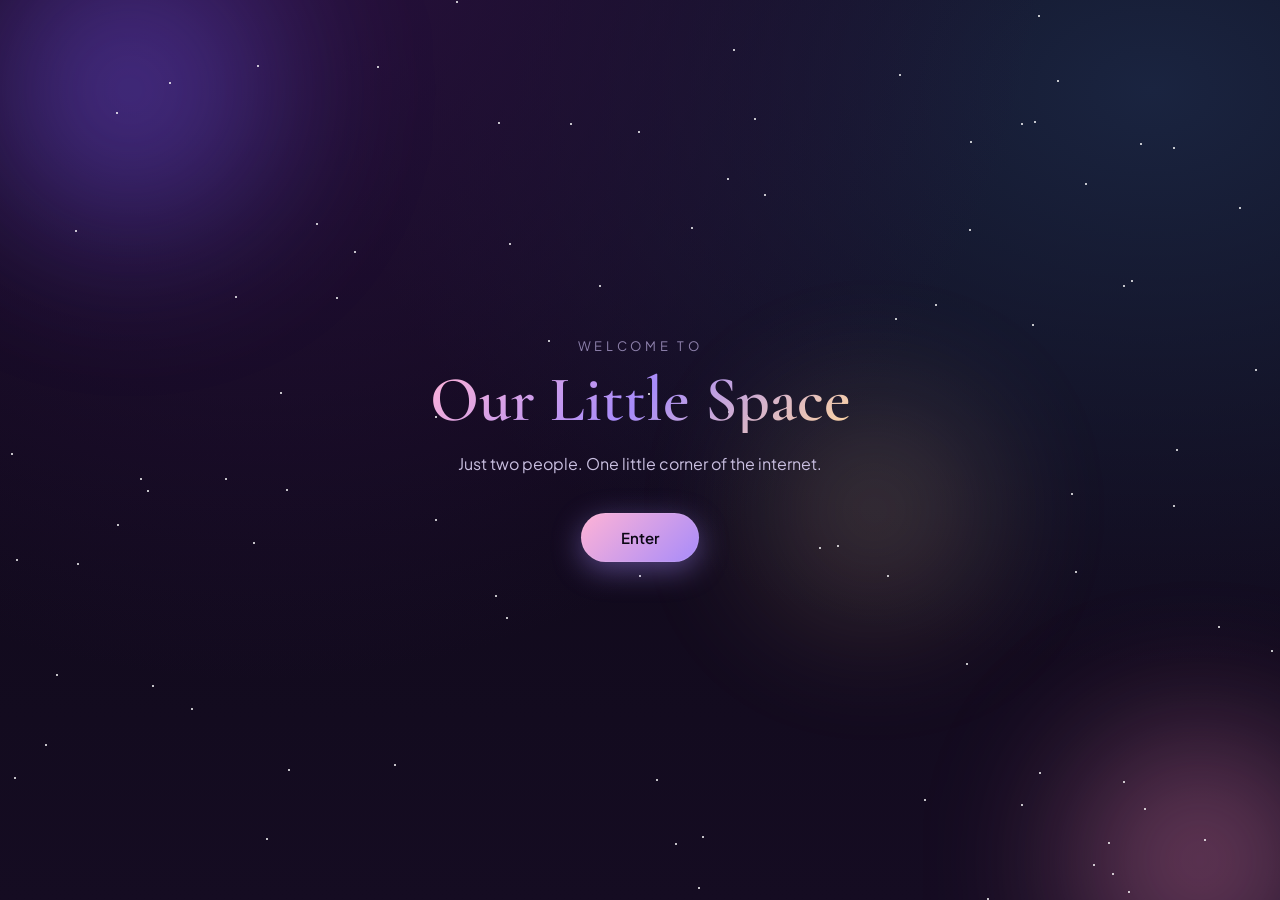
==== index.html @ d5d3aa7b "Add files via upload" ====
<!DOCTYPE html>
<html lang="en">
<head>
  <meta charset="UTF-8" />
  <meta name="viewport" content="width=device-width, initial-scale=1.0" />
  <title>Our Little Space</title>
  <meta name="description" content="Just two people. One little corner of the internet." />
  <link rel="preconnect" href="https://fonts.googleapis.com" />
  <link rel="preconnect" href="https://fonts.gstatic.com" crossorigin />
  <link href="https://fonts.googleapis.com/css2?family=Cormorant+Garamond:wght@400;500;600;700&family=Plus+Jakarta+Sans:wght@300;400;500;600;700&display=swap" rel="stylesheet" />
  <link rel="stylesheet" href="style.css" />
</head>
<body>
  <!-- Animated background -->
  <div class="bg-orbs" aria-hidden="true">
    <div class="orb orb-1"></div>
    <div class="orb orb-2"></div>
    <div class="orb orb-3"></div>
  </div>
  <div class="stars" id="stars" aria-hidden="true"></div>

  <!-- Landing -->
  <main class="page" id="landing-page">
    <section class="landing-content">
      <p class="landing-eyebrow">welcome to</p>
      <h1 class="landing-title">Our Little Space</h1>
      <p class="landing-subtitle">Just two people. One little corner of the internet.</p>
      <button class="glow-btn" id="enter-btn" type="button">Enter</button>
    </section>
  </main>

  <script src="app.js"></script>
</body>
</html>
---- style.css ----
/* =========================================================================
   Our Little Space — style.css
   Romantic dark theme: deep navy/plum background, soft glowing orbs,
   twinkling stars, glassmorphism cards, pink/purple accent glow.
   ========================================================================= */

:root {
  --bg-deep:      #0b0714;
  --bg-plum:      #150c22;
  --pink:         #ff8fc0;
  --pink-soft:    #ffb3d6;
  --purple:       #a78bfa;
  --purple-deep:  #7c5cff;
  --gold:         #ffd6a0;
  --text-main:    #f5eefc;
  --text-dim:     #c9bfe0;
  --text-faint:   #8d80ab;
  --glass-bg:     rgba(255, 255, 255, 0.06);
  --glass-border: rgba(255, 255, 255, 0.14);
  --danger:       #ff6b81;
  --radius-lg:    28px;
  --radius-md:    18px;
  --radius-sm:    12px;
  --font-display: 'Cormorant Garamond', serif;
  --font-body:    'Plus Jakarta Sans', sans-serif;
}

* { box-sizing: border-box; }

html, body {
  height: 100%;
  margin: 0;
}

body {
  font-family: var(--font-body);
  background: radial-gradient(ellipse at 20% -10%, #2a1140 0%, transparent 55%),
              radial-gradient(ellipse at 90% 10%, #1a2440 0%, transparent 50%),
              linear-gradient(180deg, var(--bg-deep) 0%, var(--bg-plum) 100%);
  color: var(--text-main);
  overflow-x: hidden;
  min-height: 100vh;
  -webkit-font-smoothing: antialiased;
}

/* ===== Background orbs ===== */
.bg-orbs {
  position: fixed;
  inset: 0;
  overflow: hidden;
  z-index: 0;
  pointer-events: none;
}

.orb {
  position: absolute;
  border-radius: 50%;
  filter: blur(70px);
  opacity: 0.55;
  transition: transform 0.4s ease-out;
  will-change: transform;
}

.orb-1 {
  width: 420px;
  height: 420px;
  top: -120px;
  left: -80px;
  background: radial-gradient(circle, var(--purple-deep), transparent 70%);
  animation: float1 14s ease-in-out infinite;
}

.orb-2 {
  width: 360px;
  height: 360px;
  bottom: -140px;
  right: -100px;
  background: radial-gradient(circle, var(--pink), transparent 70%);
  animation: float2 18s ease-in-out infinite;
}

.orb-3 {
  width: 300px;
  height: 300px;
  top: 40%;
  right: 20%;
  background: radial-gradient(circle, var(--gold), transparent 70%);
  opacity: 0.3;
  animation: float3 20s ease-in-out infinite;
}

@keyframes float1 {
  0%, 100% { transform: translate(0, 0); }
  50%      { transform: translate(40px, 60px); }
}
@keyframes float2 {
  0%, 100% { transform: translate(0, 0); }
  50%      { transform: translate(-50px, -30px); }
}
@keyframes float3 {
  0%, 100% { transform: translate(0, 0) scale(1); }
  50%      { transform: translate(-30px, 40px) scale(1.1); }
}

/* ===== Stars ===== */
.stars {
  position: fixed;
  inset: 0;
  z-index: 0;
  pointer-events: none;
}

.star {
  position: absolute;
  width: 2px;
  height: 2px;
  background: #fff;
  border-radius: 50%;
  animation: twinkle 4s ease-in-out infinite;
}

@keyframes twinkle {
  0%, 100% { opacity: 0.15; transform: scale(1); }
  50%      { opacity: 1;    transform: scale(1.6); }
}

/* ===== Page shell / transitions ===== */
.page {
  position: relative;
  z-index: 1;
  min-height: 100vh;
  display: flex;
  align-items: center;
  justify-content: center;
  padding: 24px;
  opacity: 1;
  transform: scale(1);
  transition: opacity 0.48s ease, transform 0.48s ease;
}

.page.exiting {
  opacity: 0;
  transform: scale(0.97);
}

.text-center { text-align: center; }

/* ===== Landing page ===== */
.landing-content {
  text-align: center;
  max-width: 480px;
}

.landing-eyebrow {
  font-family: var(--font-body);
  font-size: 13px;
  letter-spacing: 0.28em;
  text-transform: uppercase;
  color: var(--text-faint);
  margin: 0 0 12px;
}

.landing-title {
  font-family: var(--font-display);
  font-weight: 600;
  font-size: clamp(40px, 8vw, 64px);
  line-height: 1.05;
  margin: 0 0 18px;
  background: linear-gradient(135deg, var(--pink-soft), var(--purple), var(--gold));
  -webkit-background-clip: text;
  background-clip: text;
  color: transparent;
}

.landing-subtitle {
  font-size: 16px;
  color: var(--text-dim);
  margin: 0 0 36px;
  line-height: 1.6;
}

/* ===== Buttons ===== */
.glow-btn {
  font-family: var(--font-body);
  font-weight: 600;
  font-size: 15px;
  color: var(--bg-deep);
  background: linear-gradient(135deg, var(--pink-soft), var(--purple));
  border: none;
  border-radius: 999px;
  padding: 15px 40px;
  cursor: pointer;
  box-shadow: 0 8px 30px rgba(167, 139, 250, 0.45), 0 0 0 1px rgba(255,255,255,0.08) inset;
  transition: transform 0.2s ease, box-shadow 0.2s ease, opacity 0.2s ease;
}

.glow-btn:hover {
  transform: translateY(-2px);
  box-shadow: 0 12px 36px rgba(255, 143, 192, 0.55), 0 0 0 1px rgba(255,255,255,0.1) inset;
}

.glow-btn:active { transform: translateY(0); }

.glow-btn:disabled {
  opacity: 0.6;
  cursor: not-allowed;
  transform: none;
}

.btn-full { width: 100%; }

/* ===== Glass card ===== */
.glass-card {
  background: var(--glass-bg);
  border: 1px solid var(--glass-border);
  border-radius: var(--radius-lg);
  backdrop-filter: blur(24px);
  -webkit-backdrop-filter: blur(24px);
  box-shadow: 0 20px 60px rgba(0, 0, 0, 0.45);
  padding: 40px 32px;
  width: 100%;
  max-width: 400px;
}

/* ===== Choose person (login step 1) ===== */
.choose-content {
  text-align: center;
  max-width: 460px;
  width: 100%;
}

.section-title {
  font-family: var(--font-display);
  font-weight: 600;
  font-size: clamp(30px, 6vw, 40px);
  margin: 0 0 8px;
  color: var(--text-main);
}

.section-sub {
  color: var(--text-faint);
  font-size: 14px;
  margin: 0 0 32px;
}

.choose-grid {
  display: grid;
  grid-template-columns: 1fr 1fr;
  gap: 16px;
}

.person-card {
  background: var(--glass-bg);
  border: 1px solid var(--glass-border);
  border-radius: var(--radius-md);
  backdrop-filter: blur(20px);
  -webkit-backdrop-filter: blur(20px);
  padding: 32px 16px;
  display: flex;
  flex-direction: column;
  align-items: center;
  gap: 10px;
  cursor: pointer;
  transition: transform 0.25s ease, border-color 0.25s ease, box-shadow 0.25s ease;
  color: var(--text-main);
}

.person-card:hover {
  transform: translateY(-4px);
  border-color: rgba(255, 255, 255, 0.3);
}

.person-card.her:hover { box-shadow: 0 12px 34px rgba(255, 143, 192, 0.35); }
.person-card.him:hover { box-shadow: 0 12px 34px rgba(124, 92, 255, 0.35); }

.person-icon {
  font-size: 34px;
  line-height: 1;
}

.person-card.her .person-icon { color: var(--pink); }
.person-card.him .person-icon { color: var(--purple); }

.person-label {
  font-size: 13px;
  font-weight: 600;
  letter-spacing: 0.14em;
}

/* ===== Unlock (login step 2) ===== */
.unlock-eyebrow {
  text-align: center;
  font-size: 12px;
  letter-spacing: 0.22em;
  text-transform: uppercase;
  color: var(--pink-soft);
  margin: 0 0 10px;
}

.question-text {
  text-align: center;
  font-family: var(--font-display);
  font-weight: 500;
  font-size: 24px;
  line-height: 1.4;
  color: var(--text-main);
  margin: 0 0 22px;
}

.input-field {
  width: 100%;
  font-family: var(--font-body);
  font-size: 15px;
  color: var(--text-main);
  background: rgba(255, 255, 255, 0.05);
  border: 1px solid var(--glass-border);
  border-radius: var(--radius-sm);
  padding: 14px 16px;
  margin-bottom: 8px;
  outline: none;
  transition: border-color 0.2s ease, background 0.2s ease;
}

.input-field::placeholder { color: var(--text-faint); }

.input-field:focus {
  border-color: var(--purple);
  background: rgba(255, 255, 255, 0.08);
}

.error-msg {
  min-height: 18px;
  color: var(--danger);
  font-size: 13px;
  margin: 0 0 14px;
  text-align: center;
}

.back-link {
  display: inline-block;
  margin-top: 20px;
  font-size: 13px;
  color: var(--text-faint);
  text-decoration: none;
  transition: color 0.2s ease;
}

.back-link:hover { color: var(--text-dim); }

/* ===== Success page ===== */
.success-content { text-align: center; }

.success-heart {
  font-size: 54px;
  color: var(--pink);
  animation: heartbeat 1.2s ease-in-out infinite;
}

@keyframes heartbeat {
  0%, 100% { transform: scale(1); }
  50%      { transform: scale(1.15); }
}

.success-title {
  font-family: var(--font-display);
  font-weight: 600;
  font-size: 32px;
  margin: 14px 0 6px;
}

.success-sub {
  color: var(--text-faint);
  font-size: 14px;
  margin: 0;
}

/* ===== Spinner ===== */
.spinner {
  display: inline-block;
  width: 14px;
  height: 14px;
  border: 2px solid rgba(11, 7, 20, 0.3);
  border-top-color: var(--bg-deep);
  border-radius: 50%;
  animation: spin 0.7s linear infinite;
  vertical-align: -2px;
}

.spinner.big {
  width: 40px;
  height: 40px;
  border: 3px solid rgba(255, 255, 255, 0.15);
  border-top-color: var(--pink-soft);
  margin: 0 auto 18px;
}

@keyframes spin { to { transform: rotate(360deg); } }

.loading-content {
  text-align: center;
  color: var(--text-faint);
  font-size: 14px;
}

/* ===== Chat shell ===== */
.chat-page {
  position: relative;
  z-index: 1;
  height: 100vh;
  height: 100dvh;
  display: flex;
  flex-direction: column;
  max-width: 560px;
  margin: 0 auto;
}

.chat-header {
  display: flex;
  align-items: center;
  gap: 12px;
  padding: 16px 20px;
  background: rgba(255, 255, 255, 0.05);
  border-bottom: 1px solid var(--glass-border);
  backdrop-filter: blur(20px);
  -webkit-backdrop-filter: blur(20px);
}

.avatar {
  width: 42px;
  height: 42px;
  border-radius: 50%;
  display: flex;
  align-items: center;
  justify-content: center;
  font-size: 18px;
  background: linear-gradient(135deg, var(--pink-soft), var(--purple));
  color: var(--bg-deep);
  flex-shrink: 0;
}

.header-info { flex: 1; min-width: 0; }

.header-name {
  font-weight: 600;
  font-size: 15px;
  color: var(--text-main);
}

.header-status {
  font-size: 12px;
  color: var(--text-faint);
}

.header-status.online {
  color: #7ee8a8;
}

.header-status.online::before {
  content: '';
  display: inline-block;
  width: 6px;
  height: 6px;
  border-radius: 50%;
  background: #7ee8a8;
  margin-right: 5px;
}

.header-actions {
  display: flex;
  gap: 6px;
}

.icon-btn {
  width: 36px;
  height: 36px;
  border-radius: 50%;
  border: 1px solid var(--glass-border);
  background: rgba(255, 255, 255, 0.05);
  color: var(--text-dim);
  display: flex;
  align-items: center;
  justify-content: center;
  cursor: pointer;
  transition: background 0.2s ease, color 0.2s ease;
}

.icon-btn:hover {
  background: rgba(255, 255, 255, 0.12);
  color: var(--text-main);
}

/* ===== Messages ===== */
.messages-container {
  flex: 1;
  overflow-y: auto;
  padding: 20px;
  display: flex;
  flex-direction: column;
  gap: 14px;
  scroll-behavior: smooth;
}

.message-group {
  display: flex;
  flex-direction: column;
  max-width: 78%;
  gap: 3px;
}

.message-group.sent {
  align-self: flex-end;
  align-items: flex-end;
}

.message-group.received {
  align-self: flex-start;
  align-items: flex-start;
}

.message-bubble {
  padding: 11px 16px;
  border-radius: var(--radius-md);
  font-size: 14.5px;
  line-height: 1.45;
  word-wrap: break-word;
  white-space: pre-wrap;
}

.message-group.sent .message-bubble {
  background: linear-gradient(135deg, var(--pink-soft), var(--purple));
  color: var(--bg-deep);
  border-bottom-right-radius: 4px;
}

.message-group.received .message-bubble {
  background: rgba(255, 255, 255, 0.08);
  border: 1px solid var(--glass-border);
  color: var(--text-main);
  border-bottom-left-radius: 4px;
}

.message-group.sent .message-bubble + .message-bubble {
  border-top-right-radius: var(--radius-md);
}
.message-group.received .message-bubble + .message-bubble {
  border-top-left-radius: var(--radius-md);
}

.message-time {
  font-size: 11px;
  color: var(--text-faint);
  padding: 0 4px;
}

.seen-indicator {
  font-size: 11px;
  color: var(--purple);
  padding: 0 4px;
}

/* Typing indicator */
.typing-indicator {
  align-self: flex-start;
  display: flex;
  gap: 4px;
  background: rgba(255, 255, 255, 0.08);
  border: 1px solid var(--glass-border);
  border-radius: var(--radius-md);
  border-bottom-left-radius: 4px;
  padding: 12px 16px;
  width: fit-content;
}

.typing-dot {
  width: 6px;
  height: 6px;
  border-radius: 50%;
  background: var(--text-dim);
  animation: typingBounce 1.2s infinite;
}

.typing-dot:nth-child(2) { animation-delay: 0.15s; }
.typing-dot:nth-child(3) { animation-delay: 0.3s; }

@keyframes typingBounce {
  0%, 60%, 100% { transform: translateY(0); opacity: 0.5; }
  30%           { transform: translateY(-5px); opacity: 1; }
}

/* ===== Input area ===== */
.input-area {
  padding: 14px 16px calc(14px + env(safe-area-inset-bottom));
  background: rgba(255, 255, 255, 0.05);
  border-top: 1px solid var(--glass-border);
  backdrop-filter: blur(20px);
  -webkit-backdrop-filter: blur(20px);
}

.input-wrapper {
  display: flex;
  align-items: center;
  gap: 10px;
  background: rgba(255, 255, 255, 0.06);
  border: 1px solid var(--glass-border);
  border-radius: 999px;
  padding: 6px 6px 6px 18px;
}

.message-input {
  flex: 1;
  background: none;
  border: none;
  outline: none;
  color: var(--text-main);
  font-family: var(--font-body);
  font-size: 14.5px;
  padding: 8px 0;
}

.message-input::placeholder { color: var(--text-faint); }

.send-btn {
  width: 38px;
  height: 38px;
  border-radius: 50%;
  border: none;
  background: linear-gradient(135deg, var(--pink-soft), var(--purple));
  color: var(--bg-deep);
  display: flex;
  align-items: center;
  justify-content: center;
  cursor: pointer;
  flex-shrink: 0;
  transition: transform 0.15s ease, opacity 0.15s ease;
}

.send-btn:hover { transform: scale(1.06); }
.send-btn:disabled { opacity: 0.5; cursor: not-allowed; transform: none; }

/* ===== Toast notification ===== */
.notification {
  position: fixed;
  top: 20px;
  left: 50%;
  transform: translateX(-50%);
  background: rgba(20, 12, 32, 0.92);
  border: 1px solid var(--glass-border);
  color: var(--text-main);
  padding: 12px 20px;
  border-radius: var(--radius-sm);
  font-size: 13.5px;
  backdrop-filter: blur(16px);
  -webkit-backdrop-filter: blur(16px);
  box-shadow: 0 12px 30px rgba(0, 0, 0, 0.4);
  z-index: 999;
  animation: slideIn 0.3s ease forwards;
  max-width: 90vw;
}

@keyframes slideIn {
  from { opacity: 0; transform: translate(-50%, -12px); }
  to   { opacity: 1; transform: translate(-50%, 0); }
}

@keyframes slideOut {
  from { opacity: 1; transform: translate(-50%, 0); }
  to   { opacity: 0; transform: translate(-50%, -12px); }
}

/* ===== Modal ===== */
.modal-overlay {
  position: fixed;
  inset: 0;
  background: rgba(6, 3, 12, 0.65);
  backdrop-filter: blur(6px);
  display: flex;
  align-items: center;
  justify-content: center;
  z-index: 1000;
  padding: 24px;
  animation: fadeIn 0.2s ease;
}

@keyframes fadeIn { from { opacity: 0; } to { opacity: 1; } }

.modal {
  background: #17101f;
  border: 1px solid var(--glass-border);
  border-radius: var(--radius-md);
  padding: 28px 24px;
  width: 100%;
  max-width: 340px;
  box-shadow: 0 24px 70px rgba(0, 0, 0, 0.5);
}

.modal h3 {
  font-family: var(--font-display);
  font-size: 22px;
  margin: 0 0 10px;
  color: var(--text-main);
}

.modal p {
  font-size: 14px;
  color: var(--text-dim);
  line-height: 1.5;
  margin: 0 0 22px;
}

.modal-actions {
  display: flex;
  gap: 10px;
  justify-content: flex-end;
}

.modal-actions button {
  font-family: var(--font-body);
  font-size: 13.5px;
  font-weight: 600;
  padding: 10px 18px;
  border-radius: 999px;
  border: none;
  cursor: pointer;
  transition: opacity 0.2s ease, transform 0.2s ease;
}

.btn-cancel {
  background: rgba(255, 255, 255, 0.08);
  color: var(--text-dim);
}

.btn-cancel:hover { background: rgba(255, 255, 255, 0.14); }

.btn-confirm {
  background: var(--danger);
  color: #fff;
}

.btn-confirm:hover { opacity: 0.88; }

.btn-primary {
  background: linear-gradient(135deg, var(--pink-soft), var(--purple));
  color: var(--bg-deep);
}

.btn-primary:hover { transform: translateY(-1px); }

/* ===== Scrollbar ===== */
.messages-container::-webkit-scrollbar { width: 5px; }
.messages-container::-webkit-scrollbar-thumb {
  background: rgba(255, 255, 255, 0.15);
  border-radius: 4px;
}

/* ===== Responsive ===== */
@media (max-width: 480px) {
  .glass-card { padding: 32px 22px; }
  .choose-grid { gap: 12px; }
  .person-card { padding: 26px 12px; }
  .message-group { max-width: 86%; }
}
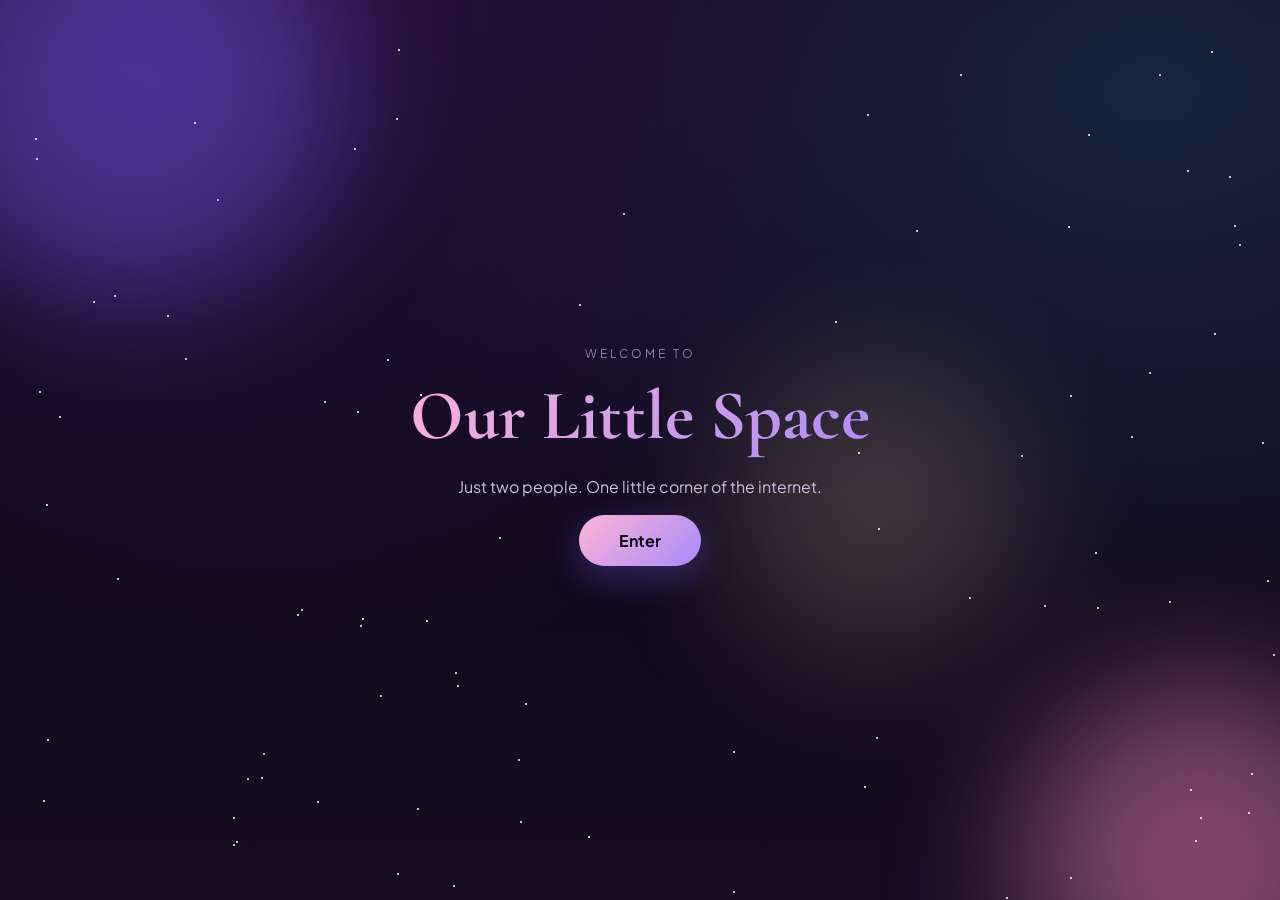
==== commit 77b225c7: "Add files via upload" ====
--- a/index.html
+++ b/index.html
@@ -1,34 +1,26 @@
-<!DOCTYPE html>
-<html lang="en">
-<head>
-  <meta charset="UTF-8" />
-  <meta name="viewport" content="width=device-width, initial-scale=1.0" />
-  <title>Our Little Space</title>
-  <meta name="description" content="Just two people. One little corner of the internet." />
-  <link rel="preconnect" href="https://fonts.googleapis.com" />
-  <link rel="preconnect" href="https://fonts.gstatic.com" crossorigin />
-  <link href="https://fonts.googleapis.com/css2?family=Cormorant+Garamond:wght@400;500;600;700&family=Plus+Jakarta+Sans:wght@300;400;500;600;700&display=swap" rel="stylesheet" />
-  <link rel="stylesheet" href="style.css" />
-</head>
-<body>
-  <!-- Animated background -->
-  <div class="bg-orbs" aria-hidden="true">
-    <div class="orb orb-1"></div>
-    <div class="orb orb-2"></div>
-    <div class="orb orb-3"></div>
-  </div>
-  <div class="stars" id="stars" aria-hidden="true"></div>
-
-  <!-- Landing -->
-  <main class="page" id="landing-page">
-    <section class="landing-content">
-      <p class="landing-eyebrow">welcome to</p>
-      <h1 class="landing-title">Our Little Space</h1>
-      <p class="landing-subtitle">Just two people. One little corner of the internet.</p>
-      <button class="glow-btn" id="enter-btn" type="button">Enter</button>
-    </section>
-  </main>
-
-  <script src="app.js"></script>
-</body>
+<!DOCTYPE html>
+<html lang="en">
+<head>
+  <meta charset="UTF-8">
+  <meta name="viewport" content="width=device-width, initial-scale=1, viewport-fit=cover">
+  <meta name="theme-color" content="#0b0714">
+  <title>Our Little Space</title>
+  <link rel="preconnect" href="https://fonts.googleapis.com">
+  <link rel="preconnect" href="https://fonts.gstatic.com" crossorigin>
+  <link href="https://fonts.googleapis.com/css2?family=Cormorant+Garamond:wght@400;500;600;700&family=Plus+Jakarta+Sans:wght@300;400;500;600;700&display=swap" rel="stylesheet">
+  <link rel="stylesheet" href="style.css">
+</head>
+<body>
+  <div class="bg-orbs" aria-hidden="true"><div class="orb orb-1"></div><div class="orb orb-2"></div><div class="orb orb-3"></div></div>
+  <div class="stars" id="stars" aria-hidden="true"></div>
+  <main class="page" id="landing-page">
+    <section class="landing-content">
+      <p class="landing-eyebrow">welcome to</p>
+      <h1 class="landing-title">Our Little Space</h1>
+      <p class="landing-subtitle">Just two people. One little corner of the internet.</p>
+      <button class="glow-btn" id="enter-btn">Enter</button>
+    </section>
+  </main>
+  <script src="app.js"></script>
+</body>
 </html>
--- a/style.css
+++ b/style.css
@@ -1,761 +1,26 @@
-/* =========================================================================
-   Our Little Space — style.css
-   Romantic dark theme: deep navy/plum background, soft glowing orbs,
-   twinkling stars, glassmorphism cards, pink/purple accent glow.
-   ========================================================================= */
+@import url('https://fonts.googleapis.com/css2?family=Cormorant+Garamond:wght@400;500;600;700&family=Plus+Jakarta+Sans:wght@300;400;500;600;700&display=swap');
+:root{--bg:#0b0714;--plum:#150c22;--pink:#ff8fc0;--soft:#ffb3d6;--purple:#a78bfa;--text:#f5eefc;--dim:#c9bfe0;--faint:#8d80ab;--glass:rgba(255,255,255,.065);--border:rgba(255,255,255,.14);--danger:#ff6b81}
+*{box-sizing:border-box}html,body{margin:0;min-height:100%;font-family:'Plus Jakarta Sans',sans-serif;color:var(--text);background:radial-gradient(ellipse at 20% -10%,#2a1140,transparent 55%),radial-gradient(ellipse at 90% 10%,#1a2440,transparent 50%),linear-gradient(180deg,var(--bg),var(--plum));-webkit-font-smoothing:antialiased}
+button,input{font:inherit}button{touch-action:manipulation}.bg-orbs,.stars{position:fixed;inset:0;pointer-events:none;overflow:hidden}.bg-orbs{z-index:0}.stars{z-index:0}.orb{position:absolute;border-radius:50%;filter:blur(70px);opacity:.45}.orb-1{width:420px;height:420px;top:-120px;left:-80px;background:#7c5cff}.orb-2{width:360px;height:360px;right:-100px;bottom:-140px;background:#ff8fc0}.orb-3{width:300px;height:300px;right:20%;top:40%;background:#ffd6a0;opacity:.18}.star{position:absolute;width:2px;height:2px;background:#fff;border-radius:50%;animation:twinkle 4s infinite}@keyframes twinkle{50%{opacity:1;transform:scale(1.6)}}
+.page{position:relative;z-index:1;min-height:100dvh;display:flex;align-items:center;justify-content:center;padding:24px;transition:.35s}.page.exiting{opacity:0;transform:scale(.97)}
+.landing-content,.choose-content{text-align:center;max-width:500px;width:100%}.landing-eyebrow,.unlock-eyebrow{font-size:12px;letter-spacing:.25em;text-transform:uppercase;color:var(--faint)}.landing-title{font-family:'Cormorant Garamond',serif;font-size:clamp(42px,10vw,70px);margin:8px 0 16px;background:linear-gradient(135deg,var(--soft),var(--purple));-webkit-background-clip:text;color:transparent}.landing-subtitle,.section-sub{color:var(--dim);line-height:1.6}.glow-btn{border:0;border-radius:999px;padding:15px 40px;background:linear-gradient(135deg,var(--soft),var(--purple));font-weight:700;cursor:pointer;color:var(--bg);box-shadow:0 10px 35px #7c5cff55}.btn-full{width:100%}.glass-card{width:min(420px,100%);padding:32px;border:1px solid var(--border);background:var(--glass);border-radius:28px;backdrop-filter:blur(24px)}.choose-grid{display:grid;grid-template-columns:1fr 1fr;gap:14px;margin-top:28px}.person-card{border:1px solid var(--border);background:var(--glass);color:var(--text);border-radius:20px;padding:30px 12px;cursor:pointer}.person-icon{font-size:36px;display:block;margin-bottom:8px}.her .person-icon{color:var(--pink)}.him .person-icon{color:var(--purple)}.person-label{letter-spacing:.14em;font-weight:700}.question-text{text-align:center;font-family:'Cormorant Garamond',serif;font-size:25px;line-height:1.35}.input-field{width:100%;padding:14px 15px;border-radius:13px;border:1px solid var(--border);background:#ffffff0d;color:var(--text);outline:0}.error-msg{color:var(--danger);min-height:20px;font-size:13px;text-align:center}.back-link{color:var(--faint);text-decoration:none;display:block;margin-top:18px;font-size:13px}.chat-page{position:relative;z-index:1;width:min(680px,100%);height:100dvh;margin:auto;display:flex;flex-direction:column;background:#0b071466;backdrop-filter:blur(10px)}.chat-header{display:flex;align-items:center;gap:11px;padding:max(12px,env(safe-area-inset-top)) 15px 12px;border-bottom:1px solid var(--border);background:#ffffff08}.avatar{width:42px;height:42px;flex:none;border-radius:50%;display:grid;place-items:center;background:linear-gradient(135deg,var(--soft),var(--purple));color:var(--bg);font-size:20px}.header-info{flex:1}.header-name{font-weight:700}.header-status{font-size:11px;color:var(--faint)}.header-status.online{color:#7ee8a8}.icon-btn,.small-btn,.tool-btn{border:1px solid var(--border);background:#ffffff0b;color:var(--dim);cursor:pointer;border-radius:12px}.icon-btn{width:38px;height:38px}.small-btn{padding:9px 12px}.spotify-card{margin:10px 12px 4px;padding:10px;display:flex;align-items:center;gap:10px;border:1px solid var(--border);border-radius:17px;background:#ffffff09}.spotify-art{width:44px;height:44px;border-radius:12px;background:linear-gradient(135deg,#1ed760,#0a8f42);display:grid;place-items:center;color:#fff;font-weight:800}.spotify-info{min-width:0;flex:1}.spotify-label{font-size:9px;letter-spacing:.16em;color:#8ee8ad}.spotify-title{font-size:13px;font-weight:700;white-space:nowrap;overflow:hidden;text-overflow:ellipsis}.spotify-sub{font-size:10px;color:var(--faint);white-space:nowrap;overflow:hidden;text-overflow:ellipsis}.messages-container{flex:1;overflow:auto;padding:12px 12px 10px;display:flex;flex-direction:column;gap:10px;overscroll-behavior:contain}.message-group{max-width:82%;display:flex;flex-direction:column;gap:3px}.message-group.sent{align-self:flex-end;align-items:flex-end}.message-group.received{align-self:flex-start;align-items:flex-start}.message-bubble{padding:10px 14px;border-radius:17px;font-size:14px;line-height:1.45;white-space:pre-wrap;word-break:break-word}.sent .message-bubble{background:linear-gradient(135deg,var(--soft),var(--purple));color:var(--bg);border-bottom-right-radius:4px}.received .message-bubble{background:#ffffff0d;border:1px solid var(--border);border-bottom-left-radius:4px}.message-meta{font-size:10px;color:var(--faint);padding:0 4px}.message-media{display:block;max-width:min(280px,70vw);max-height:300px;border-radius:12px}.reply-quote{font-size:10px;color:var(--faint);padding:5px 9px;border-left:2px solid var(--purple);max-width:100%;overflow:hidden;text-overflow:ellipsis;white-space:nowrap}.typing-indicator{align-self:flex-start;color:var(--faint);font-size:12px;padding:7px 10px}.reply-bar{margin:0 10px;padding:8px 10px;border-left:3px solid var(--purple);background:#ffffff08;display:flex;justify-content:space-between;align-items:center;font-size:11px}.reply-bar span{display:block;color:var(--faint);margin-top:2px}.reply-bar button,.panel-head button{border:0;background:none;color:var(--dim);font-size:20px}.media-panel{margin:0 10px 6px;padding:10px;border:1px solid var(--border);border-radius:15px;background:#100b1deF;max-height:220px;overflow:auto}.panel-head{display:flex;justify-content:space-between;align-items:center;margin-bottom:8px}.emoji-grid{display:grid;grid-template-columns:repeat(8,1fr);gap:5px}.emoji-grid button{border:0;background:#ffffff08;border-radius:10px;padding:8px;cursor:pointer;font-size:21px}.sticker-grid button{font-size:28px}.gif-grid{display:grid;grid-template-columns:repeat(3,1fr);gap:6px}.gif-choice{border:0;padding:0;background:none}.gif-choice img{width:100%;height:75px;object-fit:cover;border-radius:9px}.gif-help{color:var(--dim);font-size:12px;line-height:1.6}.input-area{padding:6px 10px max(10px,env(safe-area-inset-bottom));background:#ffffff08;border-top:1px solid var(--border)}.toolbar{display:flex;gap:5px;margin-bottom:6px}.tool-btn{height:31px;min-width:34px;padding:0 9px}.file-btn{position:relative;overflow:hidden;display:grid;place-items:center}.file-btn input{position:absolute;inset:0;opacity:0}.input-wrapper{display:flex;gap:7px}.message-input{min-width:0;flex:1;padding:13px 14px;border-radius:18px;border:1px solid var(--border);background:#ffffff09;color:var(--text);outline:0}.send-btn{width:47px;border:0;border-radius:17px;background:linear-gradient(135deg,var(--soft),var(--purple));color:var(--bg);font-weight:800}.send-btn:disabled{opacity:.5}.toast{position:fixed;z-index:20;left:50%;bottom:80px;transform:translateX(-50%);background:#181125ee;border:1px solid var(--border);padding:10px 14px;border-radius:13px;color:var(--text);font-size:12px;max-width:90vw;box-shadow:0 12px 35px #0008}
+@media(max-width:600px){.chat-page{width:100%}.message-group{max-width:86%}.spotify-card{margin-left:8px;margin-right:8px}.messages-container{padding-left:8px;padding-right:8px}.emoji-grid{grid-template-columns:repeat(7,1fr)}.landing-title{font-size:50px}.glass-card{padding:26px 20px}}
+@media(min-width:700px){.chat-page{border-left:1px solid var(--border);border-right:1px solid var(--border);box-shadow:0 0 80px #0005}}
 
-:root {
-  --bg-deep:      #0b0714;
-  --bg-plum:      #150c22;
-  --pink:         #ff8fc0;
-  --pink-soft:    #ffb3d6;
-  --purple:       #a78bfa;
-  --purple-deep:  #7c5cff;
-  --gold:         #ffd6a0;
-  --text-main:    #f5eefc;
-  --text-dim:     #c9bfe0;
-  --text-faint:   #8d80ab;
-  --glass-bg:     rgba(255, 255, 255, 0.06);
-  --glass-border: rgba(255, 255, 255, 0.14);
-  --danger:       #ff6b81;
-  --radius-lg:    28px;
-  --radius-md:    18px;
-  --radius-sm:    12px;
-  --font-display: 'Cormorant Garamond', serif;
-  --font-body:    'Plus Jakarta Sans', sans-serif;
-}
-
-* { box-sizing: border-box; }
-
-html, body {
-  height: 100%;
-  margin: 0;
-}
-
-body {
-  font-family: var(--font-body);
-  background: radial-gradient(ellipse at 20% -10%, #2a1140 0%, transparent 55%),
-              radial-gradient(ellipse at 90% 10%, #1a2440 0%, transparent 50%),
-              linear-gradient(180deg, var(--bg-deep) 0%, var(--bg-plum) 100%);
-  color: var(--text-main);
-  overflow-x: hidden;
-  min-height: 100vh;
-  -webkit-font-smoothing: antialiased;
-}
-
-/* ===== Background orbs ===== */
-.bg-orbs {
-  position: fixed;
-  inset: 0;
-  overflow: hidden;
-  z-index: 0;
-  pointer-events: none;
-}
-
-.orb {
-  position: absolute;
-  border-radius: 50%;
-  filter: blur(70px);
-  opacity: 0.55;
-  transition: transform 0.4s ease-out;
-  will-change: transform;
-}
-
-.orb-1 {
-  width: 420px;
-  height: 420px;
-  top: -120px;
-  left: -80px;
-  background: radial-gradient(circle, var(--purple-deep), transparent 70%);
-  animation: float1 14s ease-in-out infinite;
-}
-
-.orb-2 {
-  width: 360px;
-  height: 360px;
-  bottom: -140px;
-  right: -100px;
-  background: radial-gradient(circle, var(--pink), transparent 70%);
-  animation: float2 18s ease-in-out infinite;
-}
-
-.orb-3 {
-  width: 300px;
-  height: 300px;
-  top: 40%;
-  right: 20%;
-  background: radial-gradient(circle, var(--gold), transparent 70%);
-  opacity: 0.3;
-  animation: float3 20s ease-in-out infinite;
-}
-
-@keyframes float1 {
-  0%, 100% { transform: translate(0, 0); }
-  50%      { transform: translate(40px, 60px); }
-}
-@keyframes float2 {
-  0%, 100% { transform: translate(0, 0); }
-  50%      { transform: translate(-50px, -30px); }
-}
-@keyframes float3 {
-  0%, 100% { transform: translate(0, 0) scale(1); }
-  50%      { transform: translate(-30px, 40px) scale(1.1); }
-}
-
-/* ===== Stars ===== */
-.stars {
-  position: fixed;
-  inset: 0;
-  z-index: 0;
-  pointer-events: none;
-}
-
-.star {
-  position: absolute;
-  width: 2px;
-  height: 2px;
-  background: #fff;
-  border-radius: 50%;
-  animation: twinkle 4s ease-in-out infinite;
-}
-
-@keyframes twinkle {
-  0%, 100% { opacity: 0.15; transform: scale(1); }
-  50%      { opacity: 1;    transform: scale(1.6); }
-}
-
-/* ===== Page shell / transitions ===== */
-.page {
-  position: relative;
-  z-index: 1;
-  min-height: 100vh;
-  display: flex;
-  align-items: center;
-  justify-content: center;
-  padding: 24px;
-  opacity: 1;
-  transform: scale(1);
-  transition: opacity 0.48s ease, transform 0.48s ease;
-}
-
-.page.exiting {
-  opacity: 0;
-  transform: scale(0.97);
-}
-
-.text-center { text-align: center; }
-
-/* ===== Landing page ===== */
-.landing-content {
-  text-align: center;
-  max-width: 480px;
-}
-
-.landing-eyebrow {
-  font-family: var(--font-body);
-  font-size: 13px;
-  letter-spacing: 0.28em;
-  text-transform: uppercase;
-  color: var(--text-faint);
-  margin: 0 0 12px;
-}
-
-.landing-title {
-  font-family: var(--font-display);
-  font-weight: 600;
-  font-size: clamp(40px, 8vw, 64px);
-  line-height: 1.05;
-  margin: 0 0 18px;
-  background: linear-gradient(135deg, var(--pink-soft), var(--purple), var(--gold));
-  -webkit-background-clip: text;
-  background-clip: text;
-  color: transparent;
-}
-
-.landing-subtitle {
-  font-size: 16px;
-  color: var(--text-dim);
-  margin: 0 0 36px;
-  line-height: 1.6;
-}
-
-/* ===== Buttons ===== */
-.glow-btn {
-  font-family: var(--font-body);
-  font-weight: 600;
-  font-size: 15px;
-  color: var(--bg-deep);
-  background: linear-gradient(135deg, var(--pink-soft), var(--purple));
-  border: none;
-  border-radius: 999px;
-  padding: 15px 40px;
-  cursor: pointer;
-  box-shadow: 0 8px 30px rgba(167, 139, 250, 0.45), 0 0 0 1px rgba(255,255,255,0.08) inset;
-  transition: transform 0.2s ease, box-shadow 0.2s ease, opacity 0.2s ease;
-}
-
-.glow-btn:hover {
-  transform: translateY(-2px);
-  box-shadow: 0 12px 36px rgba(255, 143, 192, 0.55), 0 0 0 1px rgba(255,255,255,0.1) inset;
-}
-
-.glow-btn:active { transform: translateY(0); }
-
-.glow-btn:disabled {
-  opacity: 0.6;
-  cursor: not-allowed;
-  transform: none;
-}
-
-.btn-full { width: 100%; }
-
-/* ===== Glass card ===== */
-.glass-card {
-  background: var(--glass-bg);
-  border: 1px solid var(--glass-border);
-  border-radius: var(--radius-lg);
-  backdrop-filter: blur(24px);
-  -webkit-backdrop-filter: blur(24px);
-  box-shadow: 0 20px 60px rgba(0, 0, 0, 0.45);
-  padding: 40px 32px;
-  width: 100%;
-  max-width: 400px;
-}
-
-/* ===== Choose person (login step 1) ===== */
-.choose-content {
-  text-align: center;
-  max-width: 460px;
-  width: 100%;
-}
-
-.section-title {
-  font-family: var(--font-display);
-  font-weight: 600;
-  font-size: clamp(30px, 6vw, 40px);
-  margin: 0 0 8px;
-  color: var(--text-main);
-}
-
-.section-sub {
-  color: var(--text-faint);
-  font-size: 14px;
-  margin: 0 0 32px;
-}
-
-.choose-grid {
-  display: grid;
-  grid-template-columns: 1fr 1fr;
-  gap: 16px;
-}
-
-.person-card {
-  background: var(--glass-bg);
-  border: 1px solid var(--glass-border);
-  border-radius: var(--radius-md);
-  backdrop-filter: blur(20px);
-  -webkit-backdrop-filter: blur(20px);
-  padding: 32px 16px;
-  display: flex;
-  flex-direction: column;
-  align-items: center;
-  gap: 10px;
-  cursor: pointer;
-  transition: transform 0.25s ease, border-color 0.25s ease, box-shadow 0.25s ease;
-  color: var(--text-main);
-}
-
-.person-card:hover {
-  transform: translateY(-4px);
-  border-color: rgba(255, 255, 255, 0.3);
-}
-
-.person-card.her:hover { box-shadow: 0 12px 34px rgba(255, 143, 192, 0.35); }
-.person-card.him:hover { box-shadow: 0 12px 34px rgba(124, 92, 255, 0.35); }
-
-.person-icon {
-  font-size: 34px;
-  line-height: 1;
-}
-
-.person-card.her .person-icon { color: var(--pink); }
-.person-card.him .person-icon { color: var(--purple); }
-
-.person-label {
-  font-size: 13px;
-  font-weight: 600;
-  letter-spacing: 0.14em;
-}
-
-/* ===== Unlock (login step 2) ===== */
-.unlock-eyebrow {
-  text-align: center;
-  font-size: 12px;
-  letter-spacing: 0.22em;
-  text-transform: uppercase;
-  color: var(--pink-soft);
-  margin: 0 0 10px;
-}
-
-.question-text {
-  text-align: center;
-  font-family: var(--font-display);
-  font-weight: 500;
-  font-size: 24px;
-  line-height: 1.4;
-  color: var(--text-main);
-  margin: 0 0 22px;
-}
-
-.input-field {
-  width: 100%;
-  font-family: var(--font-body);
-  font-size: 15px;
-  color: var(--text-main);
-  background: rgba(255, 255, 255, 0.05);
-  border: 1px solid var(--glass-border);
-  border-radius: var(--radius-sm);
-  padding: 14px 16px;
-  margin-bottom: 8px;
-  outline: none;
-  transition: border-color 0.2s ease, background 0.2s ease;
-}
-
-.input-field::placeholder { color: var(--text-faint); }
-
-.input-field:focus {
-  border-color: var(--purple);
-  background: rgba(255, 255, 255, 0.08);
-}
-
-.error-msg {
-  min-height: 18px;
-  color: var(--danger);
-  font-size: 13px;
-  margin: 0 0 14px;
-  text-align: center;
-}
-
-.back-link {
-  display: inline-block;
-  margin-top: 20px;
-  font-size: 13px;
-  color: var(--text-faint);
-  text-decoration: none;
-  transition: color 0.2s ease;
-}
-
-.back-link:hover { color: var(--text-dim); }
-
-/* ===== Success page ===== */
-.success-content { text-align: center; }
-
-.success-heart {
-  font-size: 54px;
-  color: var(--pink);
-  animation: heartbeat 1.2s ease-in-out infinite;
-}
-
-@keyframes heartbeat {
-  0%, 100% { transform: scale(1); }
-  50%      { transform: scale(1.15); }
-}
-
-.success-title {
-  font-family: var(--font-display);
-  font-weight: 600;
-  font-size: 32px;
-  margin: 14px 0 6px;
-}
-
-.success-sub {
-  color: var(--text-faint);
-  font-size: 14px;
-  margin: 0;
-}
-
-/* ===== Spinner ===== */
-.spinner {
-  display: inline-block;
-  width: 14px;
-  height: 14px;
-  border: 2px solid rgba(11, 7, 20, 0.3);
-  border-top-color: var(--bg-deep);
-  border-radius: 50%;
-  animation: spin 0.7s linear infinite;
-  vertical-align: -2px;
-}
-
-.spinner.big {
-  width: 40px;
-  height: 40px;
-  border: 3px solid rgba(255, 255, 255, 0.15);
-  border-top-color: var(--pink-soft);
-  margin: 0 auto 18px;
-}
-
-@keyframes spin { to { transform: rotate(360deg); } }
-
-.loading-content {
-  text-align: center;
-  color: var(--text-faint);
-  font-size: 14px;
-}
-
-/* ===== Chat shell ===== */
-.chat-page {
-  position: relative;
-  z-index: 1;
-  height: 100vh;
-  height: 100dvh;
-  display: flex;
-  flex-direction: column;
-  max-width: 560px;
-  margin: 0 auto;
-}
-
-.chat-header {
-  display: flex;
-  align-items: center;
-  gap: 12px;
-  padding: 16px 20px;
-  background: rgba(255, 255, 255, 0.05);
-  border-bottom: 1px solid var(--glass-border);
-  backdrop-filter: blur(20px);
-  -webkit-backdrop-filter: blur(20px);
-}
-
-.avatar {
-  width: 42px;
-  height: 42px;
-  border-radius: 50%;
-  display: flex;
-  align-items: center;
-  justify-content: center;
-  font-size: 18px;
-  background: linear-gradient(135deg, var(--pink-soft), var(--purple));
-  color: var(--bg-deep);
-  flex-shrink: 0;
-}
-
-.header-info { flex: 1; min-width: 0; }
-
-.header-name {
-  font-weight: 600;
-  font-size: 15px;
-  color: var(--text-main);
-}
-
-.header-status {
-  font-size: 12px;
-  color: var(--text-faint);
-}
-
-.header-status.online {
-  color: #7ee8a8;
-}
-
-.header-status.online::before {
-  content: '';
-  display: inline-block;
-  width: 6px;
-  height: 6px;
-  border-radius: 50%;
-  background: #7ee8a8;
-  margin-right: 5px;
-}
-
-.header-actions {
-  display: flex;
-  gap: 6px;
-}
-
-.icon-btn {
-  width: 36px;
-  height: 36px;
-  border-radius: 50%;
-  border: 1px solid var(--glass-border);
-  background: rgba(255, 255, 255, 0.05);
-  color: var(--text-dim);
-  display: flex;
-  align-items: center;
-  justify-content: center;
-  cursor: pointer;
-  transition: background 0.2s ease, color 0.2s ease;
-}
-
-.icon-btn:hover {
-  background: rgba(255, 255, 255, 0.12);
-  color: var(--text-main);
-}
-
-/* ===== Messages ===== */
-.messages-container {
-  flex: 1;
-  overflow-y: auto;
-  padding: 20px;
-  display: flex;
-  flex-direction: column;
-  gap: 14px;
-  scroll-behavior: smooth;
-}
-
-.message-group {
-  display: flex;
-  flex-direction: column;
-  max-width: 78%;
-  gap: 3px;
-}
-
-.message-group.sent {
-  align-self: flex-end;
-  align-items: flex-end;
-}
-
-.message-group.received {
-  align-self: flex-start;
-  align-items: flex-start;
-}
-
-.message-bubble {
-  padding: 11px 16px;
-  border-radius: var(--radius-md);
-  font-size: 14.5px;
-  line-height: 1.45;
-  word-wrap: break-word;
-  white-space: pre-wrap;
-}
-
-.message-group.sent .message-bubble {
-  background: linear-gradient(135deg, var(--pink-soft), var(--purple));
-  color: var(--bg-deep);
-  border-bottom-right-radius: 4px;
-}
-
-.message-group.received .message-bubble {
-  background: rgba(255, 255, 255, 0.08);
-  border: 1px solid var(--glass-border);
-  color: var(--text-main);
-  border-bottom-left-radius: 4px;
-}
-
-.message-group.sent .message-bubble + .message-bubble {
-  border-top-right-radius: var(--radius-md);
-}
-.message-group.received .message-bubble + .message-bubble {
-  border-top-left-radius: var(--radius-md);
-}
-
-.message-time {
-  font-size: 11px;
-  color: var(--text-faint);
-  padding: 0 4px;
-}
-
-.seen-indicator {
-  font-size: 11px;
-  color: var(--purple);
-  padding: 0 4px;
-}
-
-/* Typing indicator */
-.typing-indicator {
-  align-self: flex-start;
-  display: flex;
-  gap: 4px;
-  background: rgba(255, 255, 255, 0.08);
-  border: 1px solid var(--glass-border);
-  border-radius: var(--radius-md);
-  border-bottom-left-radius: 4px;
-  padding: 12px 16px;
-  width: fit-content;
-}
-
-.typing-dot {
-  width: 6px;
-  height: 6px;
-  border-radius: 50%;
-  background: var(--text-dim);
-  animation: typingBounce 1.2s infinite;
-}
-
-.typing-dot:nth-child(2) { animation-delay: 0.15s; }
-.typing-dot:nth-child(3) { animation-delay: 0.3s; }
-
-@keyframes typingBounce {
-  0%, 60%, 100% { transform: translateY(0); opacity: 0.5; }
-  30%           { transform: translateY(-5px); opacity: 1; }
-}
-
-/* ===== Input area ===== */
-.input-area {
-  padding: 14px 16px calc(14px + env(safe-area-inset-bottom));
-  background: rgba(255, 255, 255, 0.05);
-  border-top: 1px solid var(--glass-border);
-  backdrop-filter: blur(20px);
-  -webkit-backdrop-filter: blur(20px);
-}
-
-.input-wrapper {
-  display: flex;
-  align-items: center;
-  gap: 10px;
-  background: rgba(255, 255, 255, 0.06);
-  border: 1px solid var(--glass-border);
-  border-radius: 999px;
-  padding: 6px 6px 6px 18px;
-}
-
-.message-input {
-  flex: 1;
-  background: none;
-  border: none;
-  outline: none;
-  color: var(--text-main);
-  font-family: var(--font-body);
-  font-size: 14.5px;
-  padding: 8px 0;
-}
-
-.message-input::placeholder { color: var(--text-faint); }
-
-.send-btn {
-  width: 38px;
-  height: 38px;
-  border-radius: 50%;
-  border: none;
-  background: linear-gradient(135deg, var(--pink-soft), var(--purple));
-  color: var(--bg-deep);
-  display: flex;
-  align-items: center;
-  justify-content: center;
-  cursor: pointer;
-  flex-shrink: 0;
-  transition: transform 0.15s ease, opacity 0.15s ease;
-}
-
-.send-btn:hover { transform: scale(1.06); }
-.send-btn:disabled { opacity: 0.5; cursor: not-allowed; transform: none; }
-
-/* ===== Toast notification ===== */
-.notification {
-  position: fixed;
-  top: 20px;
-  left: 50%;
-  transform: translateX(-50%);
-  background: rgba(20, 12, 32, 0.92);
-  border: 1px solid var(--glass-border);
-  color: var(--text-main);
-  padding: 12px 20px;
-  border-radius: var(--radius-sm);
-  font-size: 13.5px;
-  backdrop-filter: blur(16px);
-  -webkit-backdrop-filter: blur(16px);
-  box-shadow: 0 12px 30px rgba(0, 0, 0, 0.4);
-  z-index: 999;
-  animation: slideIn 0.3s ease forwards;
-  max-width: 90vw;
-}
-
-@keyframes slideIn {
-  from { opacity: 0; transform: translate(-50%, -12px); }
-  to   { opacity: 1; transform: translate(-50%, 0); }
-}
-
-@keyframes slideOut {
-  from { opacity: 1; transform: translate(-50%, 0); }
-  to   { opacity: 0; transform: translate(-50%, -12px); }
-}
-
-/* ===== Modal ===== */
-.modal-overlay {
-  position: fixed;
-  inset: 0;
-  background: rgba(6, 3, 12, 0.65);
-  backdrop-filter: blur(6px);
-  display: flex;
-  align-items: center;
-  justify-content: center;
-  z-index: 1000;
-  padding: 24px;
-  animation: fadeIn 0.2s ease;
-}
-
-@keyframes fadeIn { from { opacity: 0; } to { opacity: 1; } }
-
-.modal {
-  background: #17101f;
-  border: 1px solid var(--glass-border);
-  border-radius: var(--radius-md);
-  padding: 28px 24px;
-  width: 100%;
-  max-width: 340px;
-  box-shadow: 0 24px 70px rgba(0, 0, 0, 0.5);
-}
-
-.modal h3 {
-  font-family: var(--font-display);
-  font-size: 22px;
-  margin: 0 0 10px;
-  color: var(--text-main);
-}
-
-.modal p {
-  font-size: 14px;
-  color: var(--text-dim);
-  line-height: 1.5;
-  margin: 0 0 22px;
-}
-
-.modal-actions {
-  display: flex;
-  gap: 10px;
-  justify-content: flex-end;
-}
-
-.modal-actions button {
-  font-family: var(--font-body);
-  font-size: 13.5px;
-  font-weight: 600;
-  padding: 10px 18px;
-  border-radius: 999px;
-  border: none;
-  cursor: pointer;
-  transition: opacity 0.2s ease, transform 0.2s ease;
-}
-
-.btn-cancel {
-  background: rgba(255, 255, 255, 0.08);
-  color: var(--text-dim);
-}
-
-.btn-cancel:hover { background: rgba(255, 255, 255, 0.14); }
-
-.btn-confirm {
-  background: var(--danger);
-  color: #fff;
-}
-
-.btn-confirm:hover { opacity: 0.88; }
-
-.btn-primary {
-  background: linear-gradient(135deg, var(--pink-soft), var(--purple));
-  color: var(--bg-deep);
-}
-
-.btn-primary:hover { transform: translateY(-1px); }
-
-/* ===== Scrollbar ===== */
-.messages-container::-webkit-scrollbar { width: 5px; }
-.messages-container::-webkit-scrollbar-thumb {
-  background: rgba(255, 255, 255, 0.15);
-  border-radius: 4px;
-}
-
-/* ===== Responsive ===== */
-@media (max-width: 480px) {
-  .glass-card { padding: 32px 22px; }
-  .choose-grid { gap: 12px; }
-  .person-card { padding: 26px 12px; }
-  .message-group { max-width: 86%; }
-}
+.spotify-picker{position:absolute;z-index:15;top:132px;left:12px;right:12px;border:1px solid var(--border);border-radius:18px;background:#100b1df7;backdrop-filter:blur(24px);box-shadow:0 18px 60px #0009;padding:12px;max-height:min(430px,60dvh);overflow:hidden}
+.spotify-picker-head{display:flex;align-items:center;justify-content:space-between;margin-bottom:10px}
+.spotify-picker-head strong{display:block;font-size:14px}
+.spotify-picker-head span{display:block;color:var(--faint);font-size:10px;margin-top:2px}
+.spotify-picker-head button{border:0;background:none;color:var(--dim);font-size:24px;cursor:pointer}
+.spotify-search{width:100%;border:1px solid var(--border);background:#ffffff09;color:var(--text);border-radius:12px;padding:11px 12px;outline:0;margin-bottom:8px}
+.spotify-results{overflow:auto;max-height:310px;display:flex;flex-direction:column;gap:5px}
+.spotify-song{display:flex;align-items:center;gap:10px;width:100%;text-align:left;border:1px solid transparent;background:#ffffff06;color:var(--text);padding:9px;border-radius:12px;cursor:pointer}
+.spotify-song:hover,.spotify-song:active{background:#ffffff10;border-color:var(--border)}
+.song-art{width:38px;height:38px;border-radius:9px;display:grid;place-items:center;flex:none;background:linear-gradient(135deg,#1ed760,#0b7837);font-weight:800}
+.song-copy{min-width:0;flex:1}
+.song-copy strong,.song-copy small{display:block;white-space:nowrap;overflow:hidden;text-overflow:ellipsis}
+.song-copy strong{font-size:12px}
+.song-copy small{font-size:10px;color:var(--faint);margin-top:2px}
+.song-play{font-size:11px;color:#8ee8ad;padding:8px}
+.no-songs{padding:22px;text-align:center;color:var(--faint);font-size:12px}
+@media(max-width:600px){.spotify-picker{top:127px;left:8px;right:8px}.spotify-results{max-height:45dvh}}
